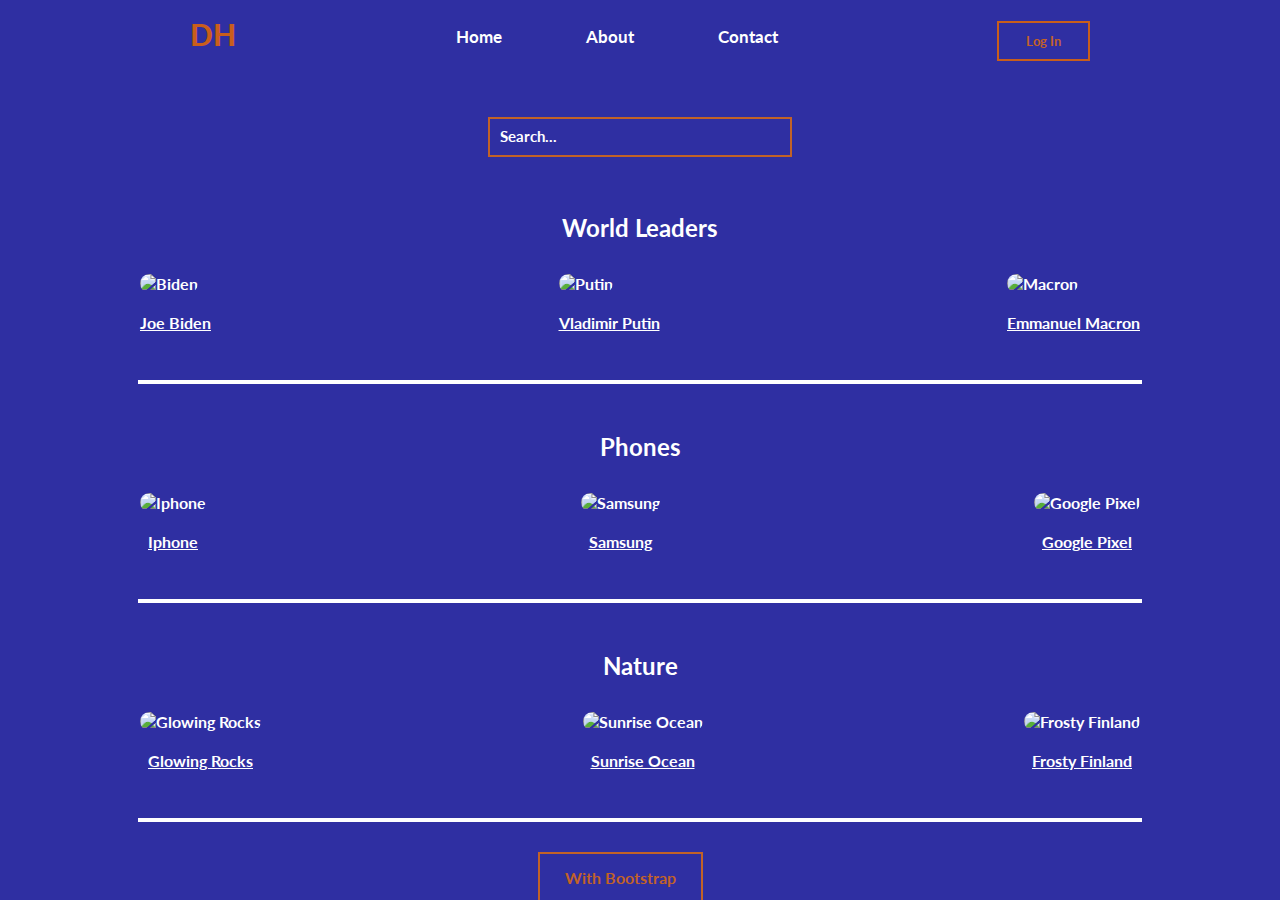
==== Normal/main.html @ 692c94fb "photo repo" ====
<!DOCTYPE html>
<html lang="en">
<head>
    <meta charset="UTF-8">
    <meta http-equiv="X-UA-Compatible" content="IE=edge">
    <meta name="viewport" content="width=device-width, initial-scale=1.0">
    <title>Assignment 7</title>
    <!-- CSS LINK  -->
    <link rel="stylesheet" href="main.css">
</head>
<body>
    <div class="container">
        <header>
            <nav>
                <h1>DH</h1>
                <ul>
                    <li><a href="#">Home</a></li>
                    <li><a href="#">About</a></li>
                    <li><a href="#">Contact</a></li>
                </ul>
                <button>Log In</button>
            </nav>
        </header>
        <main>
            <div class="search">
              <input type="search" placeholder="Search...">
            </div>
            <section class="sect">
                <h2>World Leaders</h2>
                <div class="section-container">
                    <div class="section-items">
                        <div class="section-img">
                            <img src="https://images.hdqwalls.com/wallpapers/thumb/joe-biden-ea.jpg" alt="Biden" style="width:300px;height:200px">
                        </div>
                        <p class="flip-box-texts">Joe Biden</p>                     
                    </div>
                    <div class="section-items">
                        <div class="section-img">
                            <img src="https://www.rand.org/content/rand/blog/2023/03/what-will-putin-do-next/jcr:content/par/blogpost.crop.1736x910.lt.webp/1678405966759.webp" alt="Putin" style="width:300px;height:200px">
                        </div>
                        <p class="flip-box-texts">Vladimir Putin</p>                     
                    </div>
                    <div class="section-items">
                        <div class="section-img">
                            <img src="https://upload.wikimedia.org/wikipedia/commons/thumb/d/d2/Emmanuel_Macron_June_2022_%28cropped%29.jpg/440px-Emmanuel_Macron_June_2022_%28cropped%29.jpg" alt="Macron" style="width:300px;height:200px">
                        </div>
                        <p class="flip-box-texts">Emmanuel Macron</p>                     
                    </div>
                </div>
            </section>
            <hr>
            <section class="sect">
                <h2>Phones</h2>
                <div class="section-container">
                    <div class="section-items">
                        <div class="section-img">
                            <img src="https://www.apple.com/newsroom/images/product/iphone/standard/Apple-iPhone-14-Pro-iPhone-14-Pro-Max-hero-220907_Full-Bleed-Image.jpg.large_2x.jpg" alt="Iphone" style="width:300px;height:200px">
                        </div>
                        <p class="flip-box-texts">Iphone</p>                     
                    </div>
                    <div class="section-items">
                        <div class="section-img">
                            <img src="https://images.samsung.com/is/image/samsung/p6pim/ca/feature/164397733/ca-feature-galaxy-s-535284253?$FB_TYPE_A_JPG$" alt="Samsung" style="width:300px;height:200px">
                        </div>
                        <p class="flip-box-texts">Samsung</p>                     
                    </div>
                    <div class="section-items">
                        <div class="section-img">
                            <img src="https://fdn.gsmarena.com/imgroot/news/23/03/google-pixel-8-renders/inline/-1200/gsmarena_001.jpg" alt="Google Pixel" style="width:300px;height:200px">
                        </div>
                        <p class="flip-box-texts">Google Pixel</p>                     
                    </div>
                </div>
            </section>
            <hr>
            <section class="sect">
                <h2>Nature</h2>
                <div class="section-container">
                    <div class="section-items">
                        <div class="section-img">
                            <img src="https://images.hdqwalls.com/wallpapers/thumb/glowing-rocks-mountains-5k-24.jpg" alt="Glowing Rocks" style="width:300px;height:200px">
                        </div>
                        <p class="flip-box-texts">Glowing Rocks</p>                     
                    </div>
                    <div class="section-items">
                        <div class="section-img">
                            <img src="https://images.hdqwalls.com/wallpapers/thumb/sunrise-ocean-4k-vy.jpg" alt="Sunrise Ocean" style="width:300px;height:200px">
                        </div>
                        <p class="flip-box-texts">Sunrise Ocean</p>                     
                    </div>
                    <div class="section-items">
                        <div class="section-img">
                            <img src="https://images.hdqwalls.com/wallpapers/thumb/frosty-finland-8k-7s.jpg" alt="Frosty Finland" style="width:300px;height:200px">
                        </div>
                        <p class="flip-box-texts">Frosty Finland</p>                     
                    </div>
                </div>
            </section>
            <hr>
            <div class="link-div">
                <a href="../Bootstrap/index.html" class="link">With Bootstrap</a>
            </div>
        </main>
        <footer>
            <p>Copyright &copy Ayomide</p>
        </footer>
    </div>
</body>
</html>
---- Normal/main.css ----
@import url('https://fonts.googleapis.com/css2?family=Lato&display=swap');

/* All Body  */
*{
    margin: 0;
    padding: 0;
    font-family: "lato", sans-serif;
    color: white;
    font-weight: bold;
}
.container{
    height: 100vh;
    background-color: #2f2fa2;
    overflow-y: scroll;
}

/* Nav Bar  */
nav{
    width: 100%;
    max-width: 900px;
    margin:1rem auto;
    display: flex;
    justify-content: space-between;
}
nav h1{
    font-size: 30px;
    color: rgb(201, 94, 27);
    font-weight: 900;
}
nav ul{
    list-style: none;
}
nav ul li{
    display: inline-block;
    margin-top: 10px;
}
nav ul li a{
    text-decoration: none;
    font-size: 17px;
    margin: 0 40px;
    color: white;
}
nav ul li a:hover{
    color: rgba(255, 255, 255, 0.654);
    font-size: 18px;
}
nav button{
    padding: 10px 27px;
    border:2px solid rgb(201, 94, 27) ;
    background-color: inherit;
    color: rgb(194, 98, 39);
    margin-top: 5px;
}
nav button:hover{
    background-color: rgb(201, 94, 27);
    color: white;
    border-radius: 8px;
    cursor: pointer;
}

/* Main  */
.search{
    max-width: 300px;
    border: 2px solid rgb(194, 98, 39) ;
    margin: 3.5rem auto;
}
.search input[type="search"]{
    width: 100%;
    border: none;
    padding: 10px;
    background-color: transparent;
}
.search input[type="search"]::placeholder{
    color: white;
    font-size: 15px;
}
.search input[type="search"]:focus{
    color: rgb(194, 98, 39);
    background-color: white;
    outline: none;
}
.search input[type="search"]:focus::placeholder{
    color: rgb(194, 98, 39);
}
section{
    margin: 3rem auto;
    max-width: 1000px;
}
section h2{
    text-align: center;
    margin-bottom: 2rem;
}
hr{
    border: 2px solid white;
    width: 1000px;
    margin:2rem auto;
}
.section-container{
    margin-top: 1.5rem;
    display: flex;
    justify-content: space-between;
}
.section-img{
    border-radius: 20px;
}
.section-img img{
    border-radius: 20px;
}
.section-items p{
    padding-top: 20px;
    text-align: center;
    text-decoration: underline;
}
.link-div{
    width: 100%;
    max-width: 200px;
    margin: 2rem auto;
}
.link{
    outline: rgb(194, 98, 39) solid 2px;
    /* background-color: #f44336; */
    color: rgb(194, 98, 39);
    padding: 14px 25px;
    text-align: center;
    text-decoration: none;
    display: inline-block;
}
.link:hover{
    background-color: rgb(201, 94, 27);
    color: white;
    border-radius: 10px;
    cursor: pointer;
}

/* Footer  */
footer p{
    text-align: center;
    font-size: 17px;
    color: white;
    padding: 30px 17px;
}
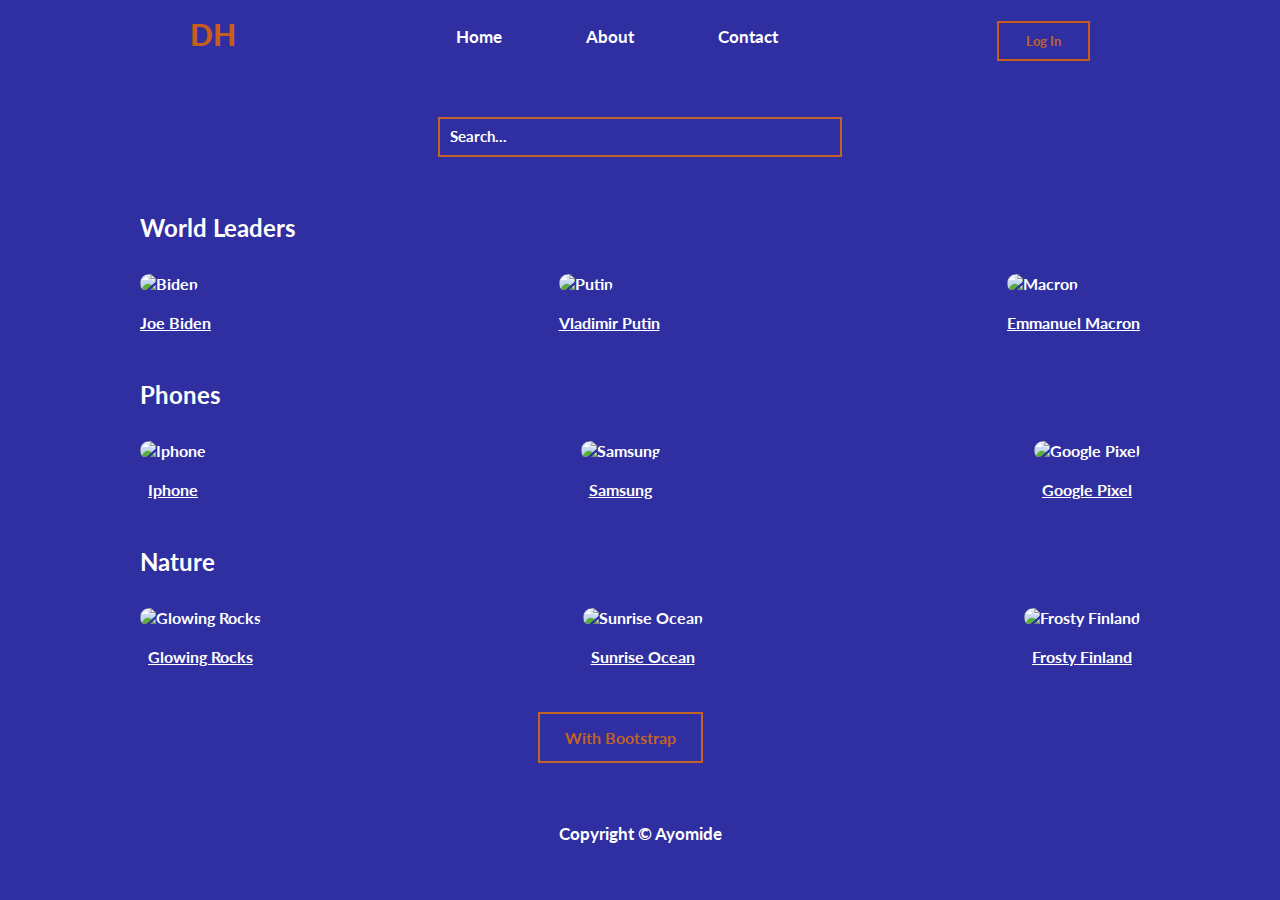
==== commit 40243e31: "first commit" ====
--- a/Normal/main.html
+++ b/Normal/main.html
@@ -4,7 +4,7 @@
     <meta charset="UTF-8">
     <meta http-equiv="X-UA-Compatible" content="IE=edge">
     <meta name="viewport" content="width=device-width, initial-scale=1.0">
-    <title>Assignment 7</title>
+    <title>photo|repo</title>
     <!-- CSS LINK  -->
     <link rel="stylesheet" href="main.css">
 </head>
@@ -13,6 +13,8 @@
         <header>
             <nav>
                 <h1>DH</h1>
+
+                <span>&#9776;</span>
                 <ul>
                     <li><a href="#">Home</a></li>
                     <li><a href="#">About</a></li>
@@ -48,7 +50,6 @@
                     </div>
                 </div>
             </section>
-            <hr>
             <section class="sect">
                 <h2>Phones</h2>
                 <div class="section-container">
@@ -72,7 +73,7 @@
                     </div>
                 </div>
             </section>
-            <hr>
+        
             <section class="sect">
                 <h2>Nature</h2>
                 <div class="section-container">
@@ -96,7 +97,7 @@
                     </div>
                 </div>
             </section>
-            <hr>
+    
             <div class="link-div">
                 <a href="../Bootstrap/index.html" class="link">With Bootstrap</a>
             </div>
--- a/Normal/main.css
+++ b/Normal/main.css
@@ -22,6 +22,12 @@
     display: flex;
     justify-content: space-between;
 }
+
+span{
+    display: none;
+    font-size: 30px;
+}
+
 nav h1{
     font-size: 30px;
     color: rgb(201, 94, 27);
@@ -60,7 +66,7 @@
 
 /* Main  */
 .search{
-    max-width: 300px;
+    max-width: 400px;
     border: 2px solid rgb(194, 98, 39) ;
     margin: 3.5rem auto;
 }
@@ -87,14 +93,14 @@
     max-width: 1000px;
 }
 section h2{
-    text-align: center;
+    text-align: left;
     margin-bottom: 2rem;
 }
-hr{
+/* hr{
     border: 2px solid white;
     width: 1000px;
     margin:2rem auto;
-}
+} */
 .section-container{
     margin-top: 1.5rem;
     display: flex;
@@ -140,4 +146,54 @@
     padding: 30px 17px;
 }
 
+/* responsive desgin using media query */
+
+@media (max-width: 600px) {
+    nav{
+        max-width: 500px;
+    }
+    nav h1{
+        font-size: 40px;
+    }
+   nav ul{
+    display: none;
+   }
+   nav button{
+    display: none;
+   }
+
+   span {
+    display: block;
+    margin-top: 3px;
+   }
+   .search{
+    max-width: 300px;
+   }
+   /* .sect{
+    border: 2px solid white;
+   } */
+
+   .sect h2{
+    font-size: 35px;
+    margin-left: 1rem;
+   }
+   .section-container{
+    flex-direction: column;
+    width: 70%;
+    margin: auto;
+    /* border: 2px solid white; */
+   }
+
+   .section-items p{
+    font-size: 20px;
+    padding: 1rem 0px;
+   }
+
+   .section-img{
+    width: 100%;
+}
+   .section-img img{
+    width: 100%!important;
+}
+}
   